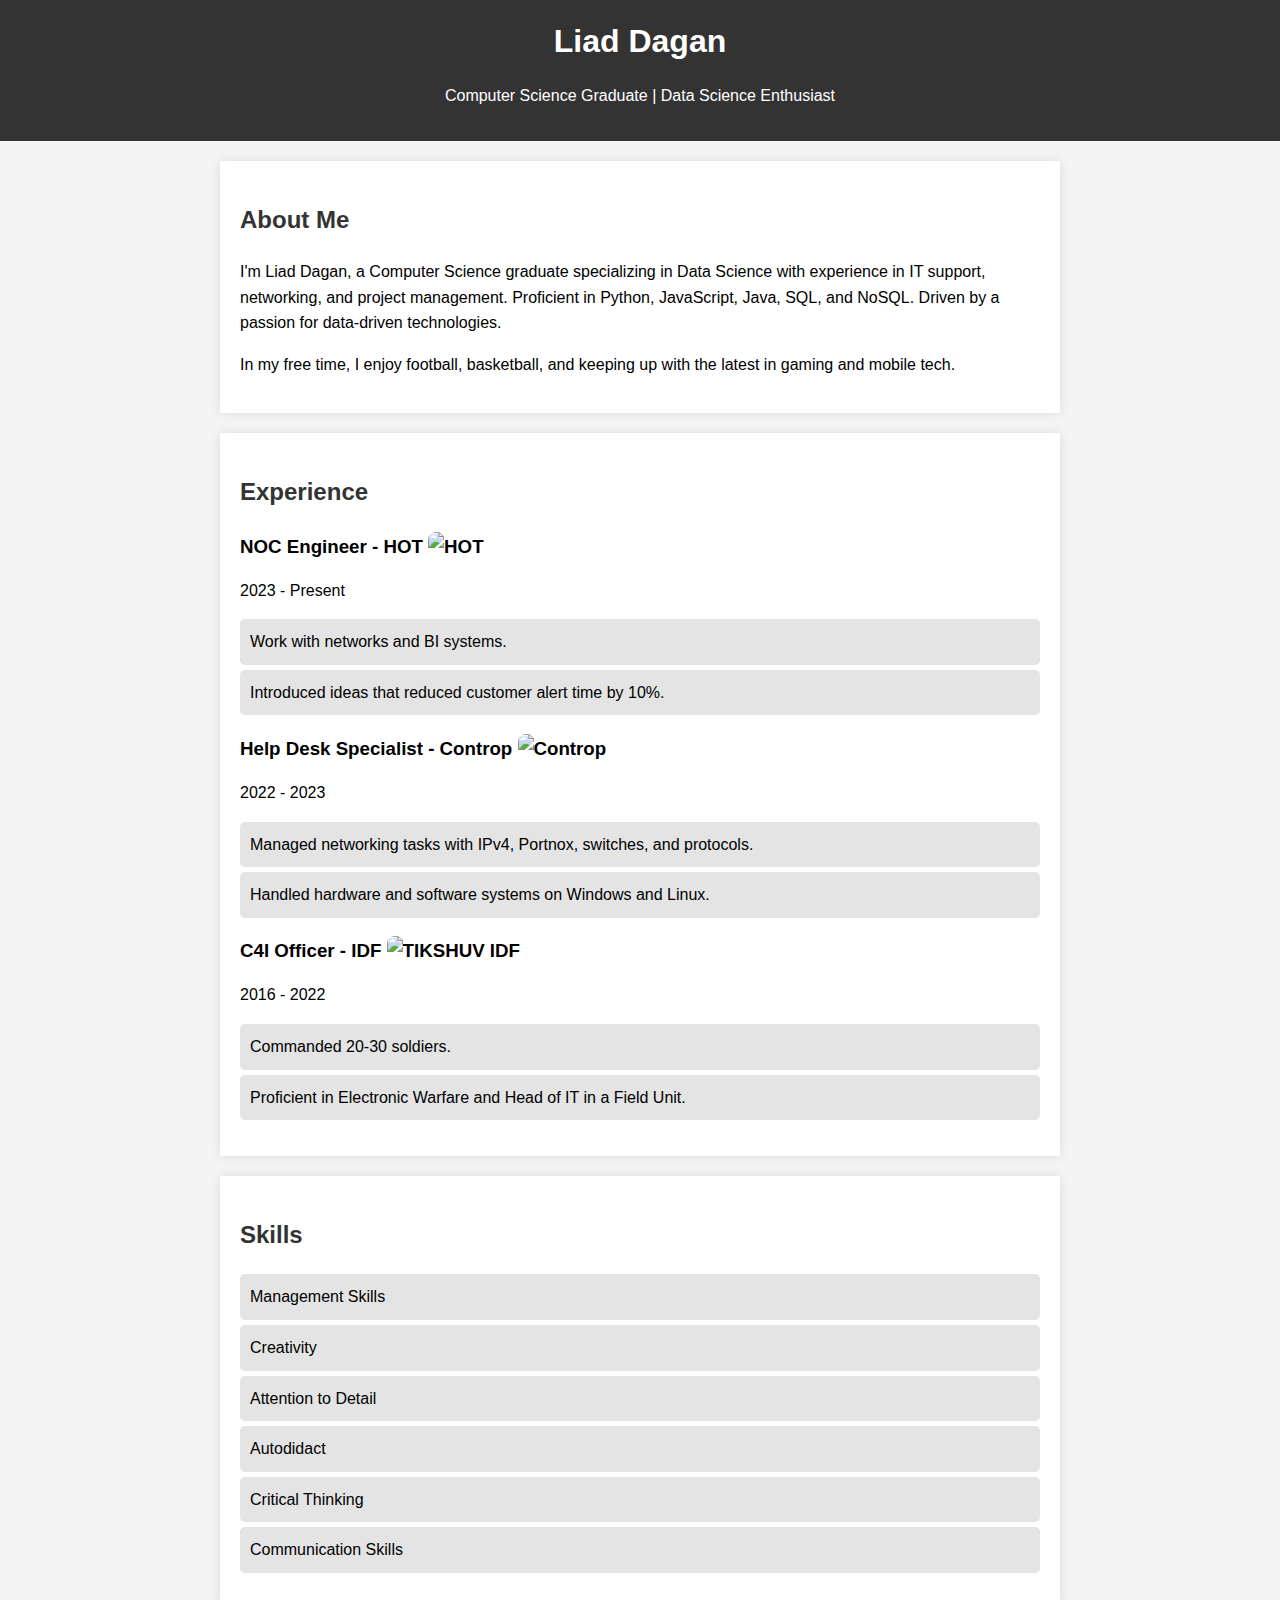
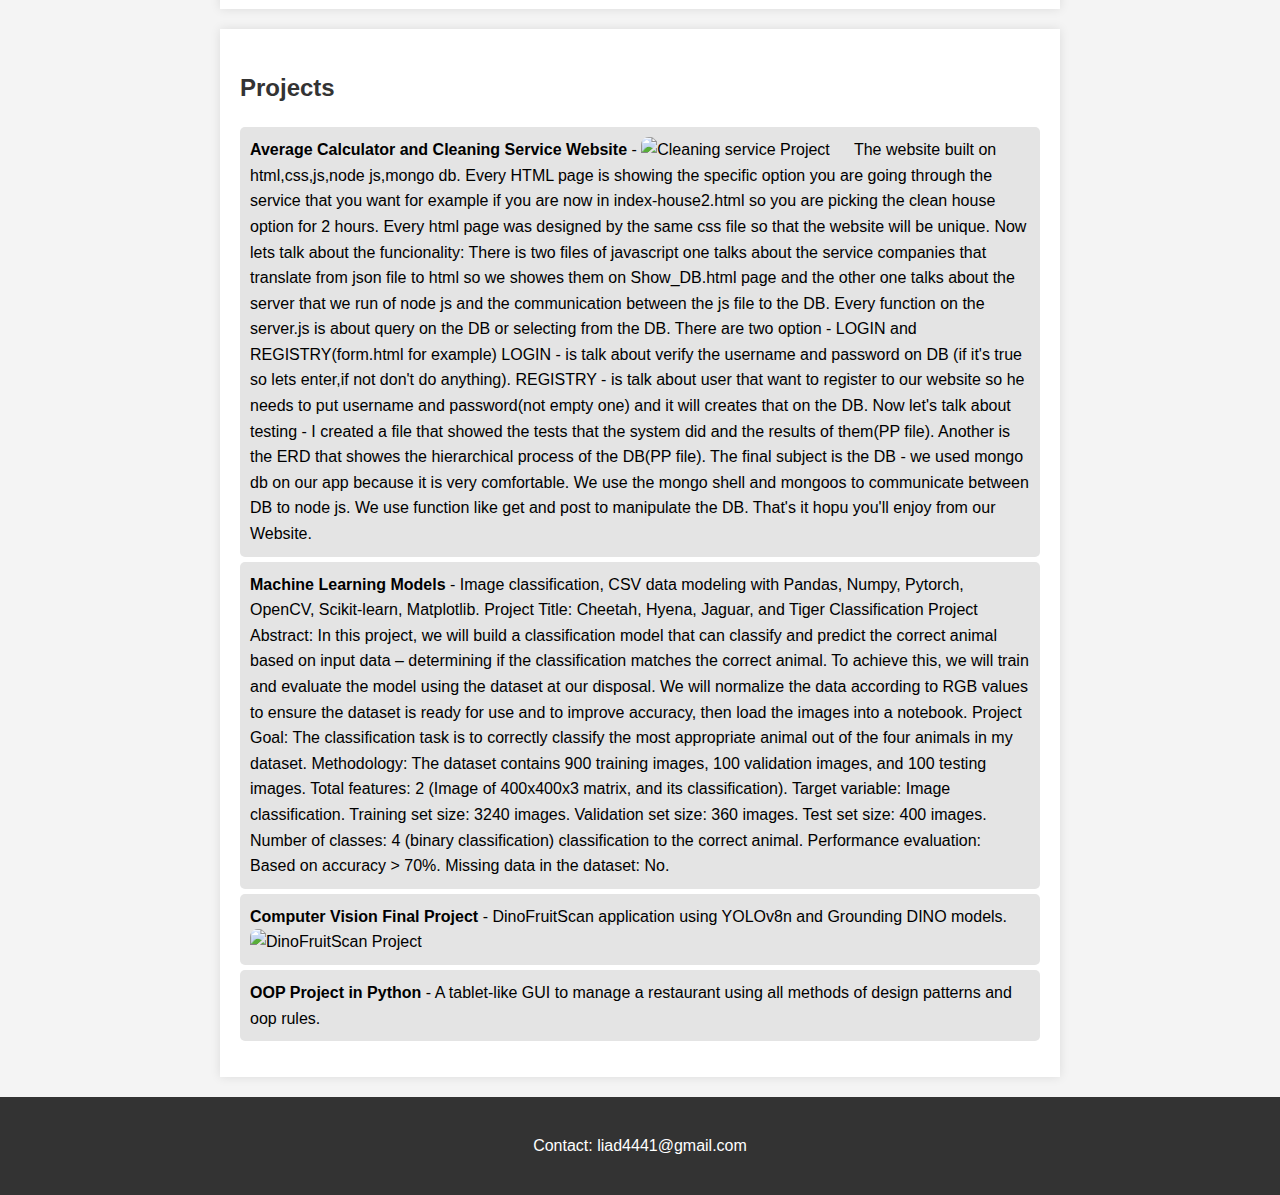
==== index.html @ f3db3b55 "second" ====
<!DOCTYPE html>
<html lang="en">
<head>
    <meta charset="UTF-8">
    <meta name="viewport" content="width=device-width, initial-scale=1.0">
    <meta http-equiv="X-UA-Compatible" content="ie=edge">
    <title>Liad Dagan - Portfolio</title>
    <link rel="stylesheet" href="style.css">
</head>
<body>
    <header>
        <h1>Liad Dagan</h1>
        <p>Computer Science Graduate | Data Science Enthusiast</p>
    </header>

    <section id="about">
        <h2>About Me</h2>
        <p>
            I'm Liad Dagan, a Computer Science graduate specializing in Data Science with experience in IT support, networking, and project management. Proficient in Python, JavaScript, Java, SQL, and NoSQL. Driven by a passion for data-driven technologies.
        </p>
        <p>
            In my free time, I enjoy football, basketball, and keeping up with the latest in gaming and mobile tech.
        </p>
    </section>

    <section id="experience">
        <h2>Experience</h2>
        <div class="job">
            <h3>NOC Engineer - HOT <img src="C:\Users\liad4\OneDrive\שולחן העבודה\portfolio\hot.jpg" alt="HOT"></h3>
            <p>2023 - Present</p>
            <ul>
                <li>Work with networks and BI systems.</li>
                <li>Introduced ideas that reduced customer alert time by 10%.</li>
            </ul>
        </div>
        <div class="job">
            <h3>Help Desk Specialist - Controp <img src="C:\Users\liad4\OneDrive\שולחן העבודה\portfolio\controp.jpg" alt="Controp"></h3>
            <p>2022 - 2023</p>
            <ul>
                <li>Managed networking tasks with IPv4, Portnox, switches, and protocols.</li>
                <li>Handled hardware and software systems on Windows and Linux.</li>
            </ul>
        </div>
        <div class="job">
            <h3>C4I Officer - IDF <img src="C:\Users\liad4\OneDrive\שולחן העבודה\portfolio\tikshuv.jpg" alt="TIKSHUV IDF"></h3>
            <p>2016 - 2022</p>
            <ul>
                <li>Commanded 20-30 soldiers.</li>
                <li>Proficient in Electronic Warfare and Head of IT in a Field Unit.</li>
            </ul>
        </div>
    </section>

    <section id="skills">
        <h2>Skills</h2>
        <ul>
            <li>Management Skills</li>
            <li>Creativity</li>
            <li>Attention to Detail</li>
            <li>Autodidact</li>
            <li>Critical Thinking</li>
            <li>Communication Skills</li>
        </ul>
    </section>

    <section id="projects">
        <h2>Projects</h2>
        <ul>
            <li>
                <strong>Average Calculator and Cleaning Service Website</strong> - <img src="C:\Users\liad4\OneDrive\שולחן העבודה\portfolio\image.png" alt="Cleaning service Project">
                The website built on html,css,js,node js,mongo db. Every HTML page is showing the specific option you are going through the service that you want for example if you are now in index-house2.html so you are picking the clean house option for 2 hours. Every html page was designed by the same css file so that the website will be unique. Now lets talk about the funcionality: There is two files of javascript one talks about the service companies that translate from json file to html so we showes them on Show_DB.html page and the other one talks about the server that we run of node js and the communication between the js file to the DB. Every function on the server.js is about query on the DB or selecting from the DB. There are two option - LOGIN and REGISTRY(form.html for example) LOGIN - is talk about verify the username and password on DB (if it's true so lets enter,if not don't do anything). REGISTRY - is talk about user that want to register to our website so he needs to put username and password(not empty one) and it will creates that on the DB. Now let's talk about testing - I created a file that showed the tests that the system did and the results of them(PP file). Another is the ERD that showes the hierarchical process of the DB(PP file). The final subject is the DB - we used mongo db on our app because it is very comfortable. We use the mongo shell and mongoos to communicate between DB to node js. We use function like get and post to manipulate the DB. That's it hopu you'll enjoy from our Website.
            </li>
            <li>
                <strong>Machine Learning Models</strong> - Image classification, CSV data modeling with Pandas, Numpy, Pytorch, OpenCV, Scikit-learn, Matplotlib.
                Project Title:
                Cheetah, Hyena, Jaguar, and Tiger Classification

                Project Abstract:
                In this project, we will build a classification model that can classify and predict the correct animal based on input data – determining if the classification matches the correct animal. To achieve this, we will train and evaluate the model using the dataset at our disposal. We will normalize the data according to RGB values to ensure the dataset is ready for use and to improve accuracy, then load the images into a notebook.

                Project Goal:
                The classification task is to correctly classify the most appropriate animal out of the four animals in my dataset.

                Methodology:
                The dataset contains 900 training images, 100 validation images, and 100 testing images.

                Total features: 2 (Image of 400x400x3 matrix, and its classification).
                Target variable: Image classification.
                Training set size: 3240 images.
                Validation set size: 360 images.
                Test set size: 400 images.
                Number of classes: 4 (binary classification)  classification to the correct animal.
                Performance evaluation: Based on accuracy > 70%.
                Missing data in the dataset: No.
            </li>
            <li>
                <strong>Computer Vision Final Project</strong> - DinoFruitScan application using YOLOv8n and Grounding DINO models.
                <img src="C:\Users\liad4\OneDrive\שולחן העבודה\portfolio\image.jpg" alt="DinoFruitScan Project">
            </li>
            <li>
                <strong>OOP Project in Python</strong> - A tablet-like GUI to manage a restaurant using all methods of design patterns and oop rules.
            </li>
        </ul>
    </section>

    <footer>
        <p>Contact: liad4441@gmail.com</p>
    </footer>
    <script src="script.js"></script>
</body>
</html>
---- style.css ----
body {
    font-family: Arial, sans-serif;
    line-height: 1.6;
    margin: 0;
    padding: 0;
    background-color: #f4f4f4;
}

header {
    background: #333;
    color: #fff;
    padding: 1rem 0;
    text-align: center;
}

header h1 {
    margin: 0;
}

section {
    padding: 20px;
    background: #fff;
    margin: 20px auto;
    max-width: 800px;
    box-shadow: 0 0 10px rgba(0, 0, 0, 0.1);
}

h2 {
    color: #333;
}

.job h3 {
    margin-bottom: 0.5rem;
}

ul {
    list-style-type: none;
    padding: 0;
}

ul li {
    background: #e4e4e4;
    margin: 5px 0;
    padding: 10px;
    border-radius: 5px;
}

footer {
    text-align: center;
    padding: 20px;
    background: #333;
    color: white;
    margin-top: 20px;
}
img {
    width: 400px;
    height: auto;
    margin-right: 20px;
    border-radius: 8px;
}
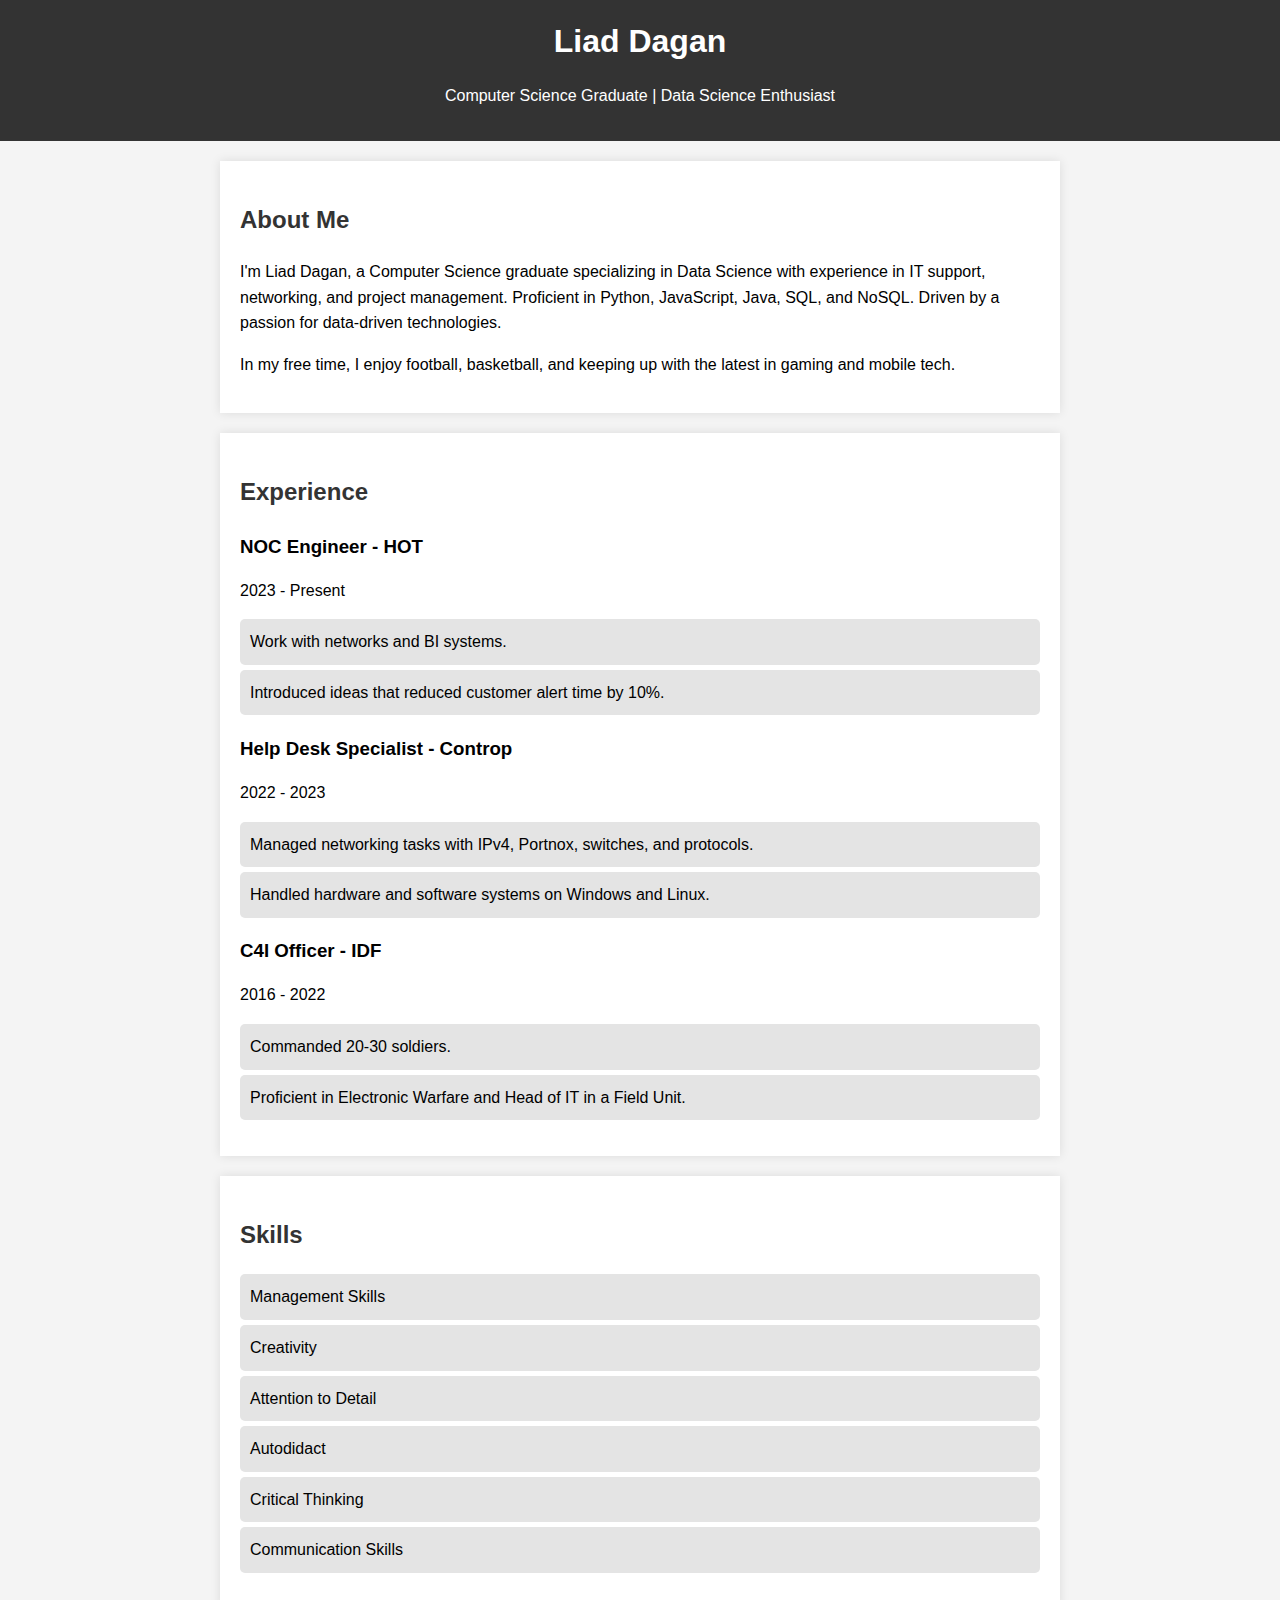
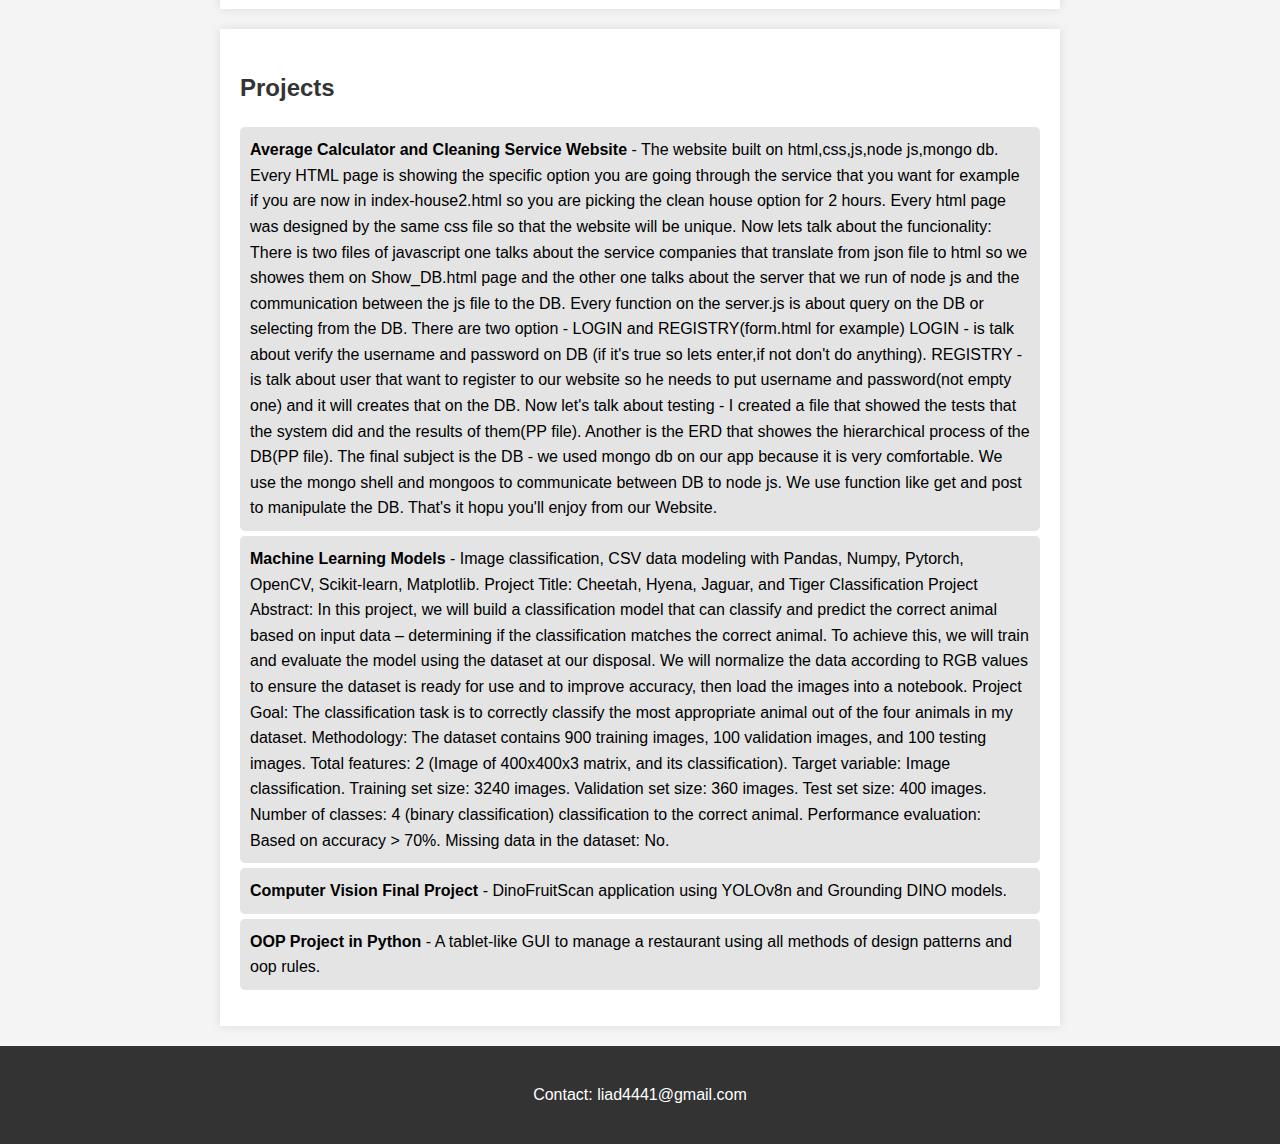
==== commit a426efde: "5" ====
--- a/index.html
+++ b/index.html
@@ -26,7 +26,7 @@
     <section id="experience">
         <h2>Experience</h2>
         <div class="job">
-            <h3>NOC Engineer - HOT <img src="C:\Users\liad4\OneDrive\שולחן העבודה\portfolio\hot.jpg" alt="HOT"></h3>
+            <h3>NOC Engineer - HOT </h3>
             <p>2023 - Present</p>
             <ul>
                 <li>Work with networks and BI systems.</li>
@@ -34,7 +34,7 @@
             </ul>
         </div>
         <div class="job">
-            <h3>Help Desk Specialist - Controp <img src="C:\Users\liad4\OneDrive\שולחן העבודה\portfolio\controp.jpg" alt="Controp"></h3>
+            <h3>Help Desk Specialist - Controp </h3>
             <p>2022 - 2023</p>
             <ul>
                 <li>Managed networking tasks with IPv4, Portnox, switches, and protocols.</li>
@@ -42,7 +42,7 @@
             </ul>
         </div>
         <div class="job">
-            <h3>C4I Officer - IDF <img src="C:\Users\liad4\OneDrive\שולחן העבודה\portfolio\tikshuv.jpg" alt="TIKSHUV IDF"></h3>
+            <h3>C4I Officer - IDF</h3>
             <p>2016 - 2022</p>
             <ul>
                 <li>Commanded 20-30 soldiers.</li>
@@ -67,7 +67,7 @@
         <h2>Projects</h2>
         <ul>
             <li>
-                <strong>Average Calculator and Cleaning Service Website</strong> - <img src="C:\Users\liad4\OneDrive\שולחן העבודה\portfolio\image.png" alt="Cleaning service Project">
+                <strong>Average Calculator and Cleaning Service Website</strong> - 
                 The website built on html,css,js,node js,mongo db. Every HTML page is showing the specific option you are going through the service that you want for example if you are now in index-house2.html so you are picking the clean house option for 2 hours. Every html page was designed by the same css file so that the website will be unique. Now lets talk about the funcionality: There is two files of javascript one talks about the service companies that translate from json file to html so we showes them on Show_DB.html page and the other one talks about the server that we run of node js and the communication between the js file to the DB. Every function on the server.js is about query on the DB or selecting from the DB. There are two option - LOGIN and REGISTRY(form.html for example) LOGIN - is talk about verify the username and password on DB (if it's true so lets enter,if not don't do anything). REGISTRY - is talk about user that want to register to our website so he needs to put username and password(not empty one) and it will creates that on the DB. Now let's talk about testing - I created a file that showed the tests that the system did and the results of them(PP file). Another is the ERD that showes the hierarchical process of the DB(PP file). The final subject is the DB - we used mongo db on our app because it is very comfortable. We use the mongo shell and mongoos to communicate between DB to node js. We use function like get and post to manipulate the DB. That's it hopu you'll enjoy from our Website.
             </li>
             <li>
@@ -95,7 +95,6 @@
             </li>
             <li>
                 <strong>Computer Vision Final Project</strong> - DinoFruitScan application using YOLOv8n and Grounding DINO models.
-                <img src="C:\Users\liad4\OneDrive\שולחן העבודה\portfolio\image.jpg" alt="DinoFruitScan Project">
             </li>
             <li>
                 <strong>OOP Project in Python</strong> - A tablet-like GUI to manage a restaurant using all methods of design patterns and oop rules.
